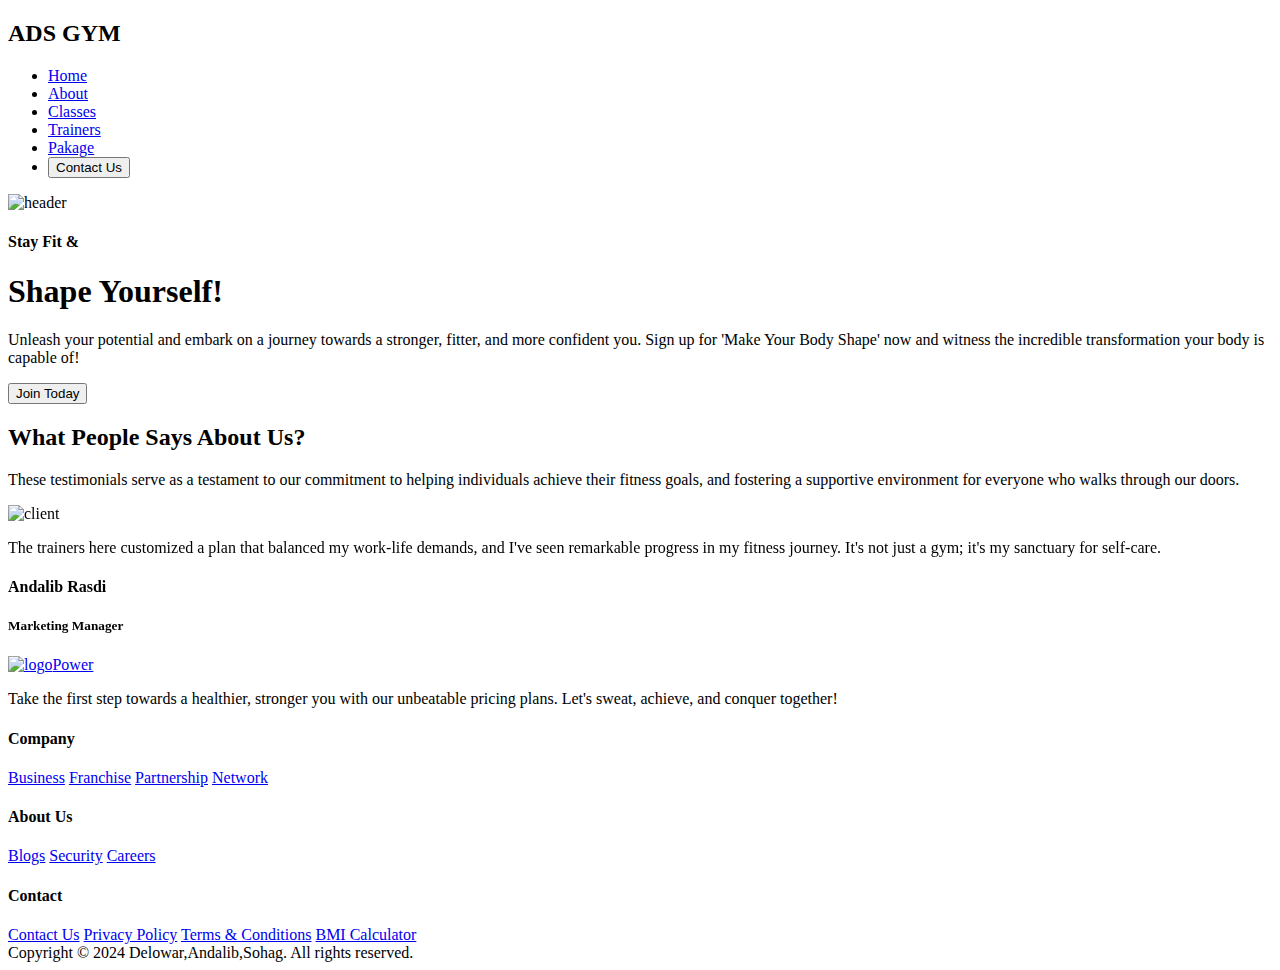
==== index.html @ e8a0ef26 "Add files via upload" ====
<!DOCTYPE html>
<html lang="en">
  <head>
    <meta charset="UTF-8" />
    <meta name="viewport" content="width=device-width, initial-scale=1.0" />
    <link
      href="https://cdn.jsdelivr.net/npm/remixicon@3.5.0/fonts/remixicon.css"
      rel="stylesheet"
    />
    <link
      rel="stylesheet"
      href="https://cdn.jsdelivr.net/npm/swiper@10/swiper-bundle.min.css"
    />
    <link rel="stylesheet" href="styles.css" />
    <title>Web Design Mastery | Power</title>
  </head>
  <body>
    <header class="header">
      <nav>
        <div class="nav__header">
          <div class="nav__logo">
            <h2>ADS GYM</h2>
          </div>
          <div class="nav__menu__btn" id="menu-btn">
            <span><i class="ri-menu-line"></i></span>
          </div>
        </div>
        <ul class="nav__links" id="nav-links">
          <li class="link"><a href="index.html">Home</a></li>
          <li class="link"><a href="about.html">About</a></li>
          <li class="link"><a href="classes.html">Classes</a></li>
          <li class="link"><a href="trainers.html">Trainers</a></li>
          <li class="link"><a href="pricing.html">Pakage</a></li>
          <li class="link"><button class="btn">Contact Us</button></li>
        </ul>
      
      </nav>
 
      <div class="section__container header__container" id="home">
        <div class="header__image">
          <img src="assets/header.png" alt="header" />
        </div>
        <div class="header__content">
          <h4>Stay Fit &</h4>
          <h1 class="section__header">Shape Yourself!</h1>
          <p>
            Unleash your potential and embark on a journey towards a stronger,
            fitter, and more confident you. Sign up for 'Make Your Body Shape'
            now and witness the incredible transformation your body is capable
            of!
          </p>
          <div class="header__btn">
            <a href="signup.html">
              <button class="btn">Join Today</button>
          </a>
          </div>
        </div>
      </div>
    </header>

    <section class="section__container client__container" id="client">
      <h2 class="section__header">What People Says About Us?</h2>
      <p class="section__description">
        These testimonials serve as a testament to our commitment to helping
        individuals achieve their fitness goals, and fostering a supportive
        environment for everyone who walks through our doors.
      </p>
      <div class="swiper">
        <div class="swiper-wrapper">
          <!-- Slides -->
          <div class="swiper-slide">
            <div class="client__card">
              <img src="assets/IMG_5374.jpg" alt="client"/>
              <div class="client__ratings">
                <span><i class="ri-star-fill"></i></span>
                <span><i class="ri-star-fill"></i></span>
                <span><i class="ri-star-fill"></i></span>
                <span><i class="ri-star-fill"></i></span>
                <span><i class="ri-star-line"></i></span>
              </div>
              <p>
                The trainers here customized a plan that balanced my work-life
                demands, and I've seen remarkable progress in my fitness
                journey. It's not just a gym; it's my sanctuary for self-care.
              </p>
              <h4>Andalib Rasdi</h4>
              <h5>Marketing Manager</h5>
            </div>
          </div>
          <div class="swiper-slide">
            <div class="client__card">
              <img src="assets/Picsart_23-02-26_22-36-34-573[308].jpg" alt="client" />
              <div class="client__ratings">
                <span><i class="ri-star-fill"></i></span>
                <span><i class="ri-star-fill"></i></span>
                <span><i class="ri-star-fill"></i></span>
                <span><i class="ri-star-fill"></i></span>
                <span><i class="ri-star-half-fill"></i></span>
              </div>
              <p>
                The trainers' expertise and the gym's commitment to cleanliness
                during these times have made it a safe haven for me to maintain
                my health and de-stress.
              </p>
              <h4>Delowar Husain</h4>
              <h5>Marketing Manager</h5>
            </div>
          </div>
          <div class="swiper-slide">
            <div class="client__card">
              <img src="assets/sohag.jpg" alt="client" />
              <div class="client__ratings">
                <span><i class="ri-star-fill"></i></span>
                <span><i class="ri-star-fill"></i></span>
                <span><i class="ri-star-fill"></i></span>
                <span><i class="ri-star-half-fill"></i></span>
                <span><i class="ri-star-line"></i></span>
              </div>
              <p>
                The variety of classes and the supportive community have kept me
                motivated. I've shed pounds, gained confidence, and found a new
                level of energy to inspire my students.
              </p>
              <h4>Sohag Ali</h4>
              <h5>Marketing Manager</h5>
            </div>
          </div>
          <div class="swiper-slide">
            <div class="client__card">
              <img src="assets" alt="client" />
              <div class="client__ratings">
                <span><i class="ri-star-fill"></i></span>
                <span><i class="ri-star-fill"></i></span>
                <span><i class="ri-star-fill"></i></span>
                <span><i class="ri-star-fill"></i></span>
                <span><i class="ri-star-fill"></i></span>
              </div>
              <p>
                This gym's 24/7 access has been a lifesaver. Whether it's a
                late-night workout or an early morning session, the convenience
                here is unbeatable.
              </p>
              <h4>Sal Sabily Sifath</h4>
              <h5>Entrepreneur</h5>
            </div>
          </div>
        </div>
      </div>
    </section>

    <footer class="footer">
      <div class="section__container footer__container">
        <div class="footer__col">
          <div class="footer__logo">
            <a href="#"><img src="assets/logo.png" alt="logo" />Power</a>
          </div>
          <p>
            Take the first step towards a healthier, stronger you with our
            unbeatable pricing plans. Let's sweat, achieve, and conquer
            together!
          </p>
          <div class="footer__socials">
            <a href="#"><i class="ri-facebook-fill"></i></a>
            <a href="#"><i class="ri-instagram-line"></i></a>
            <a href="#"><i class="ri-twitter-fill"></i></a>
          </div>
        </div>
        <div class="footer__col">
          <h4>Company</h4>
          <div class="footer__links">
            <a href="#">Business</a>
            <a href="#">Franchise</a>
            <a href="#">Partnership</a>
            <a href="#">Network</a>
          </div>
        </div>
        <div class="footer__col">
          <h4>About Us</h4>
          <div class="footer__links">
            <a href="#">Blogs</a>
            <a href="#">Security</a>
            <a href="#">Careers</a>
          </div>
        </div>
        <div class="footer__col">
          <h4>Contact</h4>
          <div class="footer__links">
            <a href="#">Contact Us</a>
            <a href="#">Privacy Policy</a>
            <a href="#">Terms & Conditions</a>
            <a href="#">BMI Calculator</a>
          </div>
        </div>
      </div>
      <div class="footer__bar">
        Copyright © 2024 Delowar,Andalib,Sohag. All rights reserved.
      </div>
    </footer>

    <script src="https://unpkg.com/scrollreveal"></script>
    <script src="https://cdn.jsdelivr.net/npm/swiper@10/swiper-bundle.min.js"></script>
    <script src="main.js"></script>
  </body>
</html>
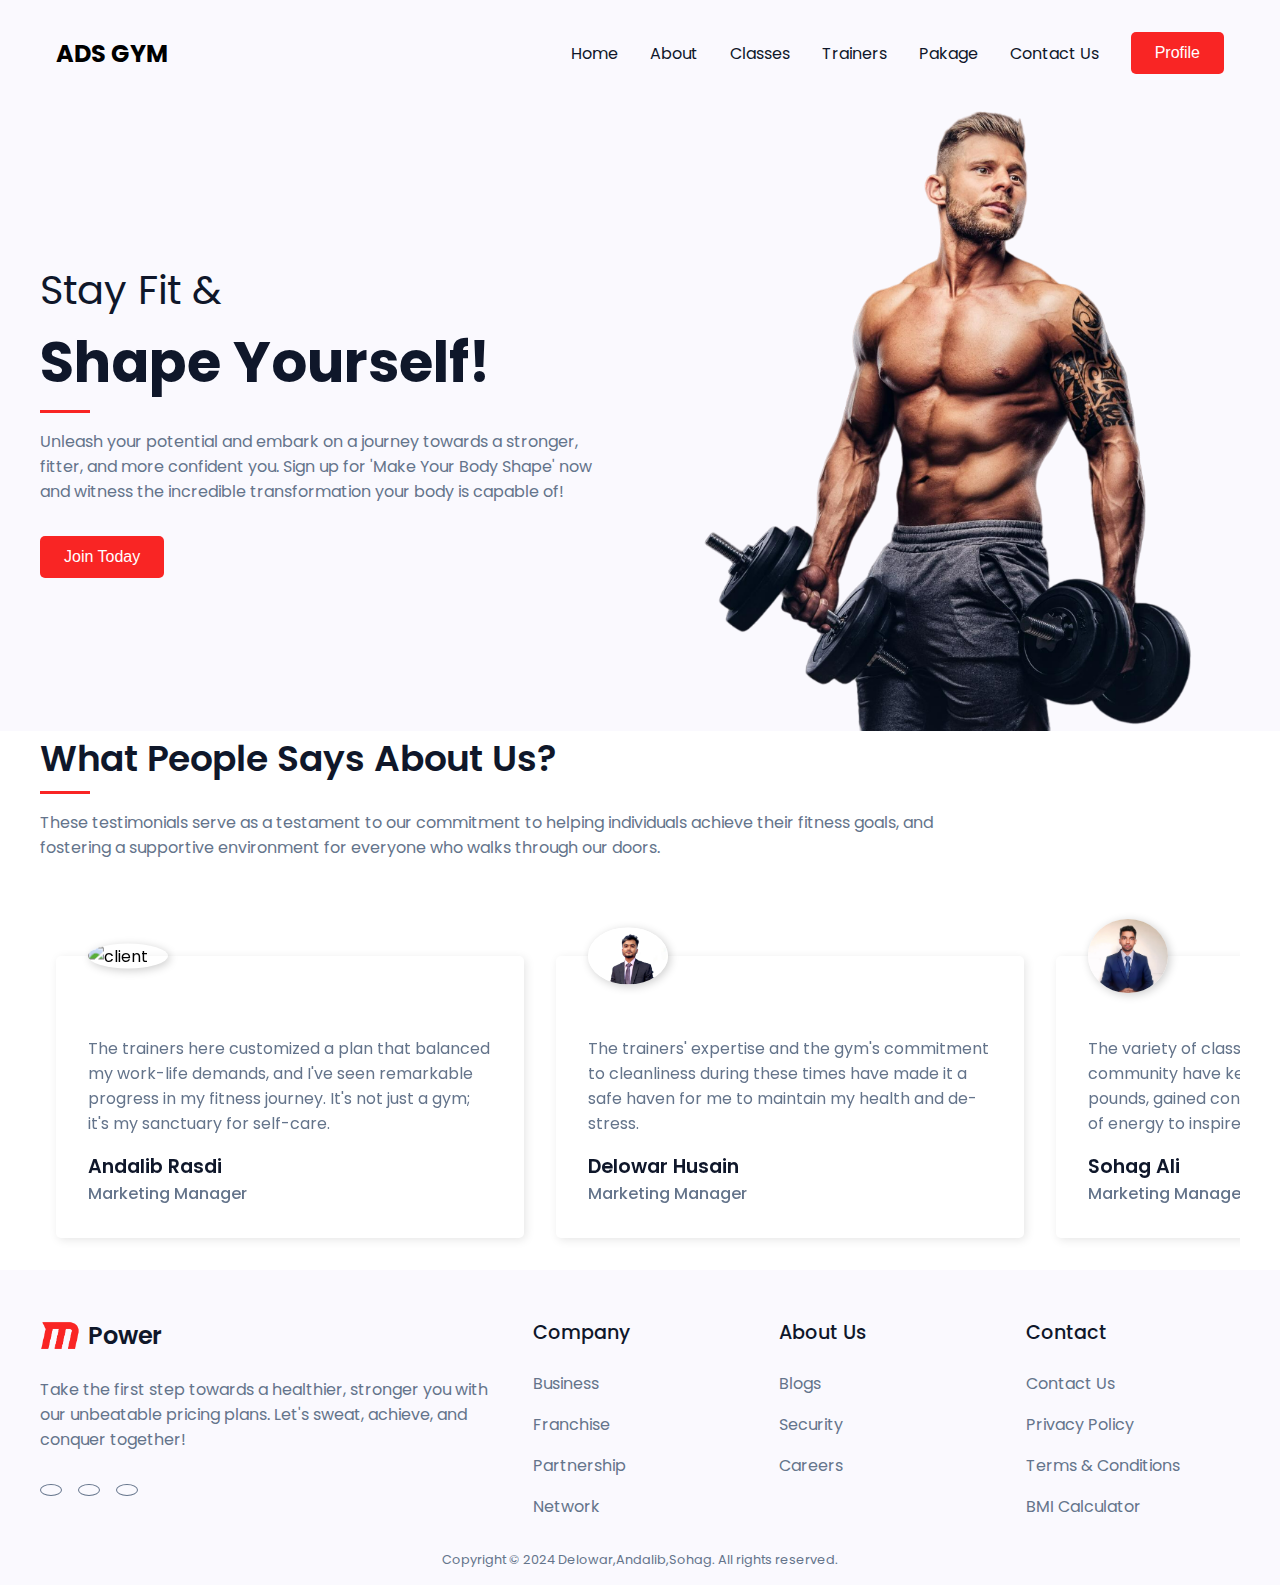
==== commit d6edc0f2: "added profile index.html" ====
--- a/index.html
+++ b/index.html
@@ -26,12 +26,13 @@
           </div>
         </div>
         <ul class="nav__links" id="nav-links">
-          <li class="link"><a href="index.html">Home</a></li>
+         <li class="link"><a href="index.html">Home</a></li>
           <li class="link"><a href="about.html">About</a></li>
           <li class="link"><a href="classes.html">Classes</a></li>
           <li class="link"><a href="trainers.html">Trainers</a></li>
           <li class="link"><a href="pricing.html">Pakage</a></li>
-          <li class="link"><button class="btn">Contact Us</button></li>
+          <li class="link"><a href="contact.html">Contact Us</a></li>
+          <li class="link"><a href="profile.html"><button class="btn">Profile</button></a></li>
         </ul>
       
       </nav>
--- a/styles.css
+++ b/styles.css
@@ -0,0 +1,647 @@
+@import url("https://fonts.googleapis.com/css2?family=Poppins:wght@400;500;600;700&display=swap");
+
+:root {
+  --primary-color: #f92524;
+  --primary-color-dark: #e91a1a;
+  --secondary-color: #faf9fe;
+  --text-dark: #0f172a;
+  --text-light: #64748b;
+  --white: #ffffff;
+  --max-width: 1200px;
+}
+
+* {
+  padding: 0;
+  margin: 0;
+  box-sizing: border-box;
+}
+
+.section__container {
+  max-width: var(--max-width);
+  margin: auto;
+  padding: 0;
+}
+
+.section__header {
+  position: relative;
+  padding-bottom: 0.5rem;
+  margin-bottom: 1rem;
+  font-size: 2.25rem;
+  font-weight: 600;
+  color: var(--text-dark);
+}
+
+.section__header::after {
+  position: absolute;
+  content: "";
+  left: 0;
+  bottom: 0;
+  width: 50px;
+  height: 3px;
+  background-color: var(--primary-color);
+}
+
+.section__description {
+  max-width: 900px;
+  color: var(--text-light);
+}
+
+.btn {
+  padding: 0.75rem 1.5rem;
+  outline: none;
+  border: none;
+  font-size: 1rem;
+  white-space: nowrap;
+  color: var(--white);
+  background-color: var(--primary-color);
+  border-radius: 5px;
+  cursor: pointer;
+  transition: 0.3s;
+}
+
+.btn:hover {
+  background-color: var(--primary-color-dark);
+}
+
+img {
+  display: flex;
+  width: 100%;
+}
+
+a {
+  text-decoration: none;
+  white-space: nowrap;
+}
+
+html,
+body {
+  scroll-behavior: smooth;
+}
+
+body {
+  font-family: "Poppins", sans-serif;
+}
+
+.header {
+  background-color: var(--secondary-color);
+}
+
+nav {
+  position: fixed;
+  isolation: isolate;
+  width: 100%;
+  z-index: 9;
+}
+
+.nav__header {
+  padding: 1rem;
+  width: 100%;
+  display: flex;
+  align-items: center;
+  justify-content: space-between;
+  background-color: var(--secondary-color);
+}
+
+.nav__logo a {
+  display: flex;
+  align-items: center;
+  gap: 0.5rem;
+  font-size: 1.5rem;
+  font-weight: 600;
+  color: var(--text-dark);
+}
+
+.nav__logo img {
+  max-width: 40px;
+}
+
+.nav__links {
+  position: absolute;
+  top: 68px;
+  left: 0;
+  width: 100%;
+  padding: 2rem;
+  list-style: none;
+  display: flex;
+  align-items: center;
+  justify-content: center;
+  flex-direction: column;
+  gap: 2rem;
+  background-color: var(--secondary-color);
+  transition: 0.5s;
+  z-index: -1;
+  transform: translateY(-100%);
+}
+
+.nav__links.open {
+  transform: translateY(0);
+}
+
+.link a {
+  color: var(--text-dark);
+  transition: 0.3s;
+}
+
+.link a:hover {
+  color: var(--primary-color);
+}
+
+.nav__menu__btn {
+  font-size: 1.5rem;
+  color: var(--text-dark);
+}
+
+.header__container {
+  display: grid;
+  gap: 2rem;
+}
+
+.header__image img {
+  max-width: 500px;
+  margin: auto;
+}
+
+.header__content h4 {
+  font-size: 2.5rem;
+  font-weight: 400;
+  color: var(--text-dark);
+}
+
+.header__content .section__header {
+  font-size: 3.5rem;
+  font-weight: 700;
+}
+
+.header__content p {
+  margin-bottom: 2rem;
+  color: var(--text-light);
+}
+
+.about__container {
+  display: grid;
+  gap: 2rem;
+}
+
+.about__image {
+  position: relative;
+  isolation: isolate;
+}
+
+.about__image img {
+  max-width: 500px;
+  margin: auto;
+}
+
+.about__image .about__bg {
+  position: absolute;
+  right: 2rem;
+  top: 3rem;
+  max-width: 250px;
+  z-index: -1;
+  opacity: 0.5;
+}
+
+.about__grid {
+  margin-top: 2rem;
+  display: grid;
+  gap: 2rem;
+}
+
+.about__card {
+  display: flex;
+  align-items: center;
+  gap: 1rem;
+}
+
+.about__card span {
+  padding: 11px 19px;
+  font-size: 2rem;
+  color: var(--primary-color);
+  border: 2px solid var(--primary-color);
+  border-radius: 100%;
+}
+
+.about__card h4 {
+  margin-bottom: 0.5rem;
+  font-size: 1.2rem;
+  font-weight: 500;
+  color: var(--text-dark);
+}
+
+.about__card p {
+  color: var(--text-light);
+}
+
+.class__grid {
+  margin-top: 4rem;
+  display: grid;
+  gap: 2rem;
+}
+
+@keyframes fadeIn {
+  from {
+      opacity: 0;
+      transform: translateY(20px); 
+  }
+  to {
+      opacity: 1;
+      transform: translateY(0);
+  }
+}
+
+
+.class__card {
+  opacity: 0;
+  animation: fadeIn 2.5s ease forwards; 
+}
+
+
+.class__card {
+  position: relative;
+  isolation: isolate;
+  display: flex;
+  flex-direction: column;
+  transition: 0.3s;
+}
+
+.class__card .class__bg {
+  position: absolute;
+  max-width: 175px;
+  top: -3rem;
+  right: -1rem;
+  z-index: -1;
+  opacity: 0;
+  transition: 0.3s;
+}
+
+
+.class__content {
+  flex: 1;
+  padding: 1rem;
+  background-color: var(--primary-color);
+  color: var(--white);
+}
+
+.class__content h4 {
+  margin-bottom: 5px;
+  font-size: 1.2rem;
+  font-weight: 500;
+}
+
+.trainer__container :is(.section__header, .section__description) {
+  width: fit-content;
+  margin-inline: auto;
+  text-align: center;
+}
+
+.trainer__container .section__header::after {
+  left: 50%;
+  transform: translateX(-50%);
+}
+
+.trainer__grid {
+  margin-top: 4rem;
+  display: grid;
+  align-items: center;
+}
+
+.trainer__card {
+  height: 100%;
+  display: grid;
+  align-items: center;
+}
+
+.trainer__card img {
+  height: 100%;
+  object-fit: cover;
+}
+
+.trainer__content {
+  padding: 2rem 1rem;
+}
+
+.trainer__content h4 {
+  font-size: 1.2rem;
+  font-weight: 600;
+  color: var(--text-dark);
+}
+
+.trainer__content h5 {
+  margin-bottom: 1rem;
+  font-size: 1rem;
+  font-weight: 500;
+  color: var(--text-light);
+}
+
+.trainer__content p {
+  margin-block: 1rem;
+  color: var(--text-light);
+}
+
+.trainer__socials {
+  display: flex;
+  align-items: center;
+  gap: 1rem;
+}
+
+.trainer__socials a {
+  font-size: 1.2rem;
+  color: var(--text-light);
+}
+
+.trainer__socials a:hover {
+  color: var(--primary-color);
+}
+
+.price__container :is(.section__header, .section__description) {
+  width: fit-content;
+  margin-inline: auto;
+  text-align: center;
+}
+
+.price__container .section__header::after {
+  left: 50%;
+  transform: translateX(-50%);
+}
+
+.price__grid {
+  margin-top: 4rem;
+  display: grid;
+  gap: 2rem;
+}
+
+.price__card {
+  padding: 2rem 1rem;
+  display: flex;
+  flex-direction: column;
+  text-align: center;
+  box-shadow: 2px 2px 10px rgba(0, 0, 0, 0.1);
+}
+
+.price__content {
+  flex: 1;
+  margin-bottom: 2rem;
+}
+
+.price__content img {
+  max-width: 70px;
+  margin-inline: auto;
+  margin-bottom: 1rem;
+}
+
+.price__content h4 {
+  margin-bottom: 1rem;
+  font-size: 1.2rem;
+  font-weight: 600;
+  color: var(--text-dark);
+}
+
+.price__content p {
+  margin-bottom: 1rem;
+  color: var(--text-light);
+}
+
+.price__content hr {
+  margin-bottom: 1rem;
+}
+
+.swiper {
+  margin-top: 2rem;
+  padding-bottom: 2rem;
+  width: 100%;
+}
+
+.swiper-slide {
+  max-width: 500px;
+  padding-inline: 1rem;
+  padding-top: 4rem;
+}
+
+.client__card {
+  position: relative;
+  padding-block: 4rem 2rem;
+  padding-inline: 2rem;
+  border-radius: 5px;
+  box-shadow: 2px 2px 10px rgba(0, 0, 0, 0.1);
+}
+
+.client__card img {
+  position: absolute;
+  top: 0;
+  left: 2rem;
+  transform: translateY(-50%);
+  max-width: 80px;
+  border-radius: 100%;
+  box-shadow: 2px 2px 10px rgba(0, 0, 0, 0.2);
+}
+
+.client__ratings {
+  margin-bottom: 1rem;
+  color: goldenrod;
+}
+
+.client__card p {
+  margin-bottom: 1rem;
+  color: var(--text-light);
+}
+
+.client__card h4 {
+  font-size: 1.2rem;
+  font-weight: 600;
+  color: var(--text-dark);
+}
+
+.client__card h5 {
+  font-size: 1rem;
+  font-weight: 500;
+  color: var(--text-light);
+}
+
+.footer {
+  background-color: var(--secondary-color);
+  padding-top: 3rem;
+}
+
+.footer__container {
+  display: grid;
+  gap: 2rem;
+}
+
+.footer__logo a {
+  margin-bottom: 1.5rem;
+  display: flex;
+  align-items: center;
+  gap: 0.5rem;
+  font-size: 1.5rem;
+  font-weight: 600;
+  color: var(--text-dark);
+}
+
+.footer__logo img {
+  max-width: 40px;
+}
+
+.footer__col p {
+  margin-bottom: 2rem;
+  color: var(--text-light);
+}
+
+.footer__socials {
+  display: flex;
+  align-items: center;
+  gap: 1rem;
+}
+
+.footer__socials a {
+  padding: 5px 10px;
+  font-size: 1.2rem;
+  color: var(--text-light);
+  border-radius: 100%;
+  border: 1px solid var(--text-light);
+}
+
+.footer__socials a:hover {
+  color: var(--primary-color);
+  border-color: var(--primary-color);
+}
+
+.footer__col h4 {
+  margin-bottom: 1.5rem;
+  font-size: 1.2rem;
+  font-weight: 500;
+  color: var(--text-dark);
+}
+
+.footer__links a {
+  display: block;
+  margin-bottom: 1rem;
+  color: var(--text-light);
+}
+
+.footer__links a:hover {
+  color: var(--primary-color);
+}
+
+.footer__bar {
+  padding: 1rem;
+  font-size: 0.8rem;
+  color: var(--text-light);
+  text-align: center;
+}
+
+@media (width > 480px) {
+  .class__grid {
+    grid-template-columns: repeat(2, 1fr);
+    gap: 2rem 1rem;
+  }
+
+  .trainer__grid {
+    grid-template-columns: repeat(2, 1fr);
+    align-items: center;
+  }
+
+  .trainer__card:nth-child(3) {
+    grid-area: 2/2/3/3;
+  }
+
+  .price__grid {
+    grid-template-columns: repeat(2, 1fr);
+    gap: 2rem 1rem;
+  }
+
+  .footer__container {
+    grid-template-columns: 2fr 1fr;
+  }
+}
+
+@media (width > 768px) {
+  nav {
+    position: static;
+    padding: 2rem 1rem;
+    max-width: var(--max-width);
+    margin-inline: auto;
+    display: flex;
+    align-items: center;
+    justify-content: space-between;
+    gap: 2rem;
+  }
+
+  .nav__header {
+    padding: 0;
+    background-color: transparent;
+  }
+
+  .nav__menu__btn {
+    display: none;
+  }
+
+  .nav__links {
+    position: static;
+    padding: 0;
+    flex-direction: row;
+    background-color: transparent;
+    transform: none;
+  }
+
+  .header__container {
+    padding-block: 0;
+    grid-template-columns: repeat(2, 1fr);
+    align-items: center;
+  }
+
+  .header__content {
+    padding-block: 5rem;
+    grid-area: 1/1/2/2;
+  }
+
+  .about__container {
+    grid-template-columns: repeat(2, 1fr);
+    align-items: center;
+  }
+
+  .about__grid {
+    gap: 3rem;
+  }
+
+  .class__grid {
+    grid-template-columns: repeat(4, 1fr);
+  }
+
+  .trainer__grid {
+    grid-template-columns: repeat(3, 1fr);
+  }
+
+  .trainer__card:nth-child(3) {
+    grid-area: unset;
+  }
+
+  .trainer__content {
+    padding: 2rem;
+  }
+
+  .price__grid {
+    grid-template-columns: repeat(3, 1fr);
+  }
+
+  .footer__container {
+    grid-template-columns: repeat(5, 1fr);
+  }
+
+  .footer__col:first-child {
+    grid-column: 1/3;
+  }
+}
+
+@media (width > 1024px) {
+  .class__grid {
+    gap: 2rem;
+  }
+
+  .price__grid {
+    gap: 2rem;
+  }
+
+  .price__card {
+    padding: 2rem;
+  }
+}
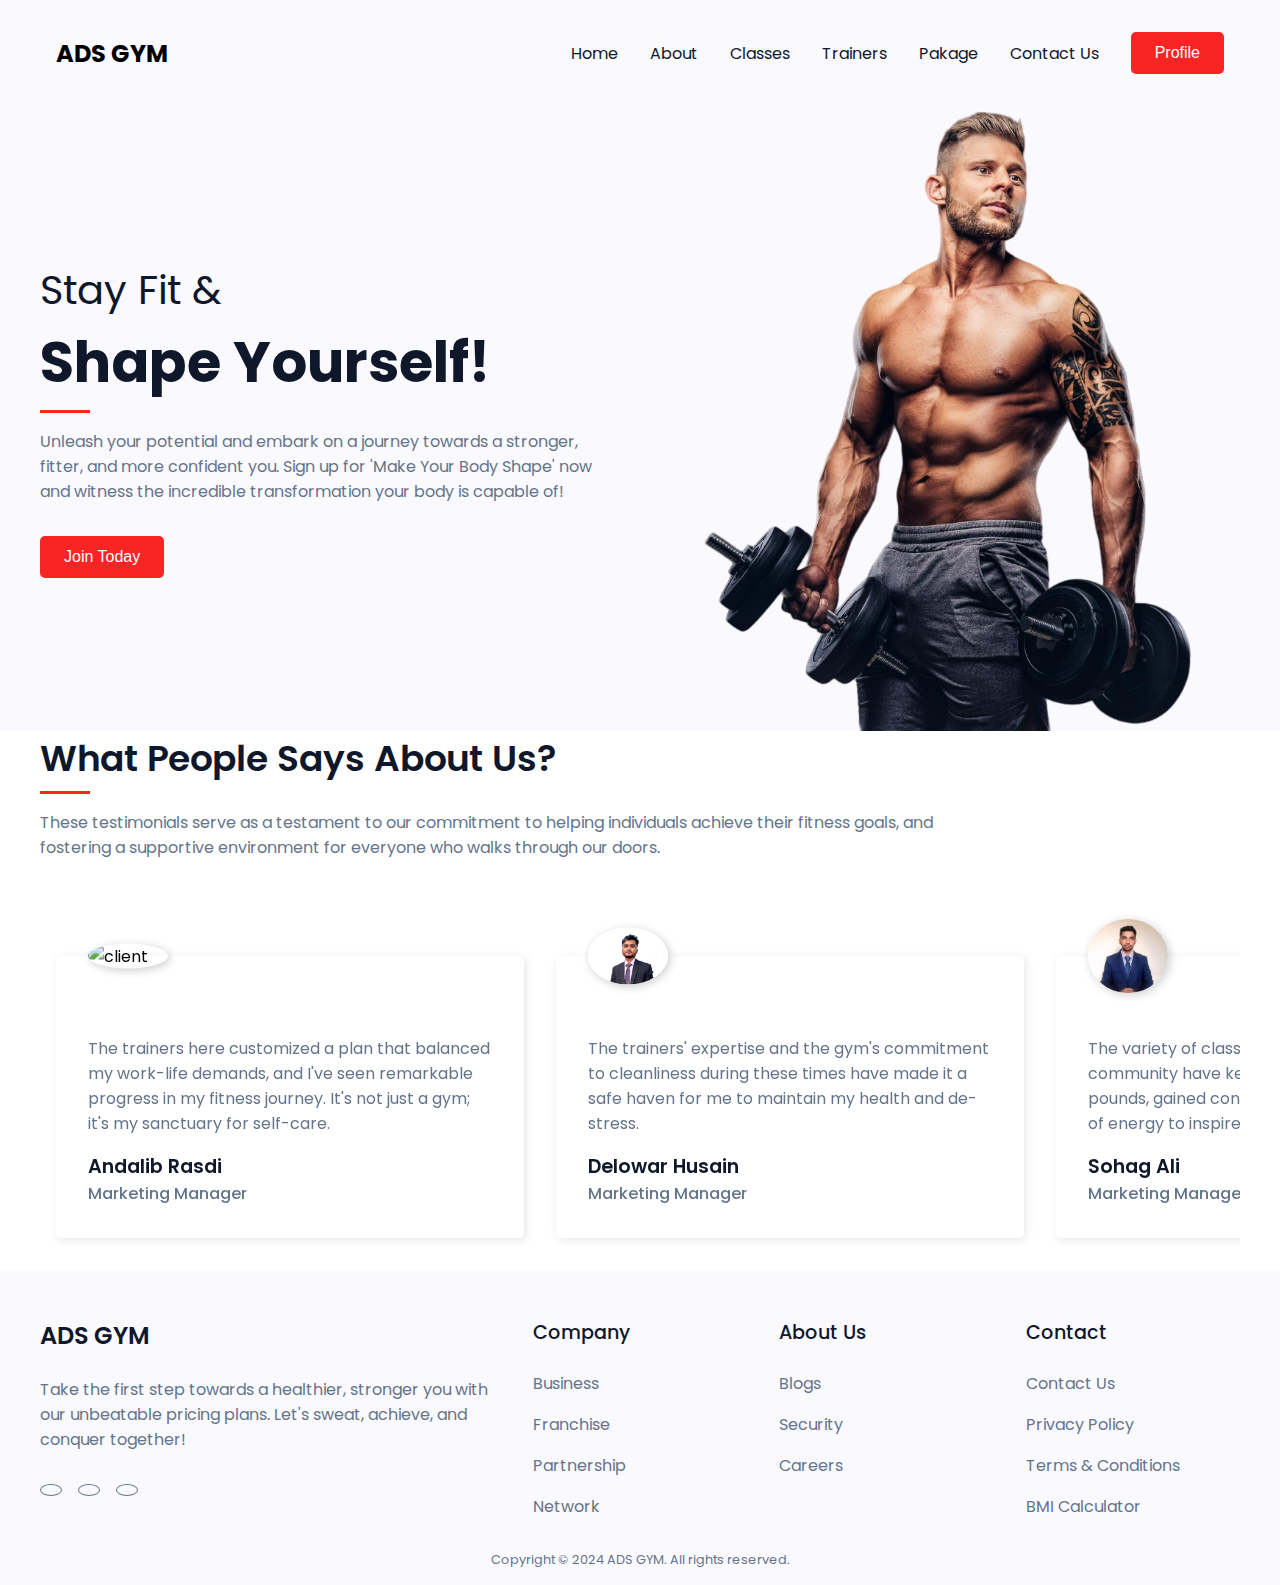
==== commit cdf3f576: "Update index.html" ====
--- a/index.html
+++ b/index.html
@@ -153,7 +153,7 @@
       <div class="section__container footer__container">
         <div class="footer__col">
           <div class="footer__logo">
-            <a href="#"><img src="assets/logo.png" alt="logo" />Power</a>
+            <a/>ADS GYM</a>
           </div>
           <p>
             Take the first step towards a healthier, stronger you with our
@@ -194,7 +194,7 @@
         </div>
       </div>
       <div class="footer__bar">
-        Copyright © 2024 Delowar,Andalib,Sohag. All rights reserved.
+        Copyright © 2024 ADS GYM. All rights reserved.
       </div>
     </footer>
 
--- a/styles.css
+++ b/styles.css
@@ -456,6 +456,161 @@
   font-weight: 500;
   color: var(--text-light);
 }
+/* Profile Page Styles */
+.profile-page {
+  margin-top: auto;
+  margin-left: 4cm;
+  font-family: Arial, sans-serif;
+  max-width: 1200px;
+  
+}
+
+/* Header Section */
+.profile-header {
+  display: flex;
+  justify-content: space-between;
+  align-items: center;
+  background-color:white;
+  color: black;
+  padding: 20px;
+  border-radius: 10px 10px 0 0;
+}
+
+.profile-header h3 {
+  font-size: 26px;
+  margin: 0;
+}
+
+.profile-options {
+  color: #fff;
+  font-size: 28px;
+  cursor: pointer;
+}
+
+/* Content Section with Left-Aligned Layout */
+.profile-content {
+  display: flex;
+  align-items: flex-start;
+  margin-top: 30px;
+}
+
+/* Profile Image */
+.profile-img {
+  width: 100px;
+  height: 100px;
+  border-radius: 50%;
+  object-fit: cover;
+  margin-right: 20px;
+  border: 3px solid #ff374f;
+}
+
+/* Profile Information */
+.profile-info {
+  font-size: 18px;
+  color: #333;
+  font-family:Arial, Helvetica, sans-serif;
+  line-height: 1.6;
+}
+
+.profile-info p {
+  margin: 10px 0;
+}
+
+.profile-info p strong {
+  font-weight: bold;
+  color: #666;
+}
+
+
+/* Contact Section */
+.contact-section {
+  display: flex;
+  flex-direction: column;
+  align-items: center;
+  padding: 40px 20px;
+  background: #f9f9f9;
+  margin: 20px 0;
+}
+
+/* Contact Details */
+.contact-details {
+  text-align: center;
+  margin-bottom: 30px;
+}
+
+.contact-details h2 {
+  font-size: 24px;
+  margin-bottom: 10px;
+  color: #333;
+}
+
+.contact-details p {
+  font-size: 16px;
+  color: #555;
+  margin: 5px 0;
+}
+
+/* Contact Form */
+.contact-form {
+  width: 100%;
+  max-width: 600px;
+  background: #fff;
+  padding: 20px;
+  border: 1px solid #ddd;
+  border-radius: 8px;
+  box-shadow: 0px 4px 8px rgba(0, 0, 0, 0.1);
+}
+
+.contact-form label {
+  display: block;
+  margin-bottom: 5px;
+  font-weight: bold;
+  color: #333;
+}
+
+.contact-form input,
+.contact-form textarea {
+  width: 100%;
+  padding: 10px;
+  margin-bottom: 15px;
+  border: 1px solid #ccc;
+  border-radius: 4px;
+  font-size: 14px;
+}
+
+.contact-form button {
+  background: #ff4d4d;
+  color: #fff;
+  border: none;
+  padding: 12px 20px;
+  font-size: 16px;
+  border-radius: 4px;
+  cursor: pointer;
+  width: 100%;
+}
+
+.contact-form button:hover {
+  background: #e63939;
+  transition: background-color 0.3s;
+}
+
+/* Responsive Design */
+@media (min-width: 768px) {
+  .contact-section {
+    flex-direction: row;
+    justify-content: space-between;
+    gap: 20px;
+  }
+
+  .contact-details {
+    flex: 1;
+  }
+
+  .contact-form {
+    flex: 1;
+  }
+}
+
 
 .footer {
   background-color: var(--secondary-color);
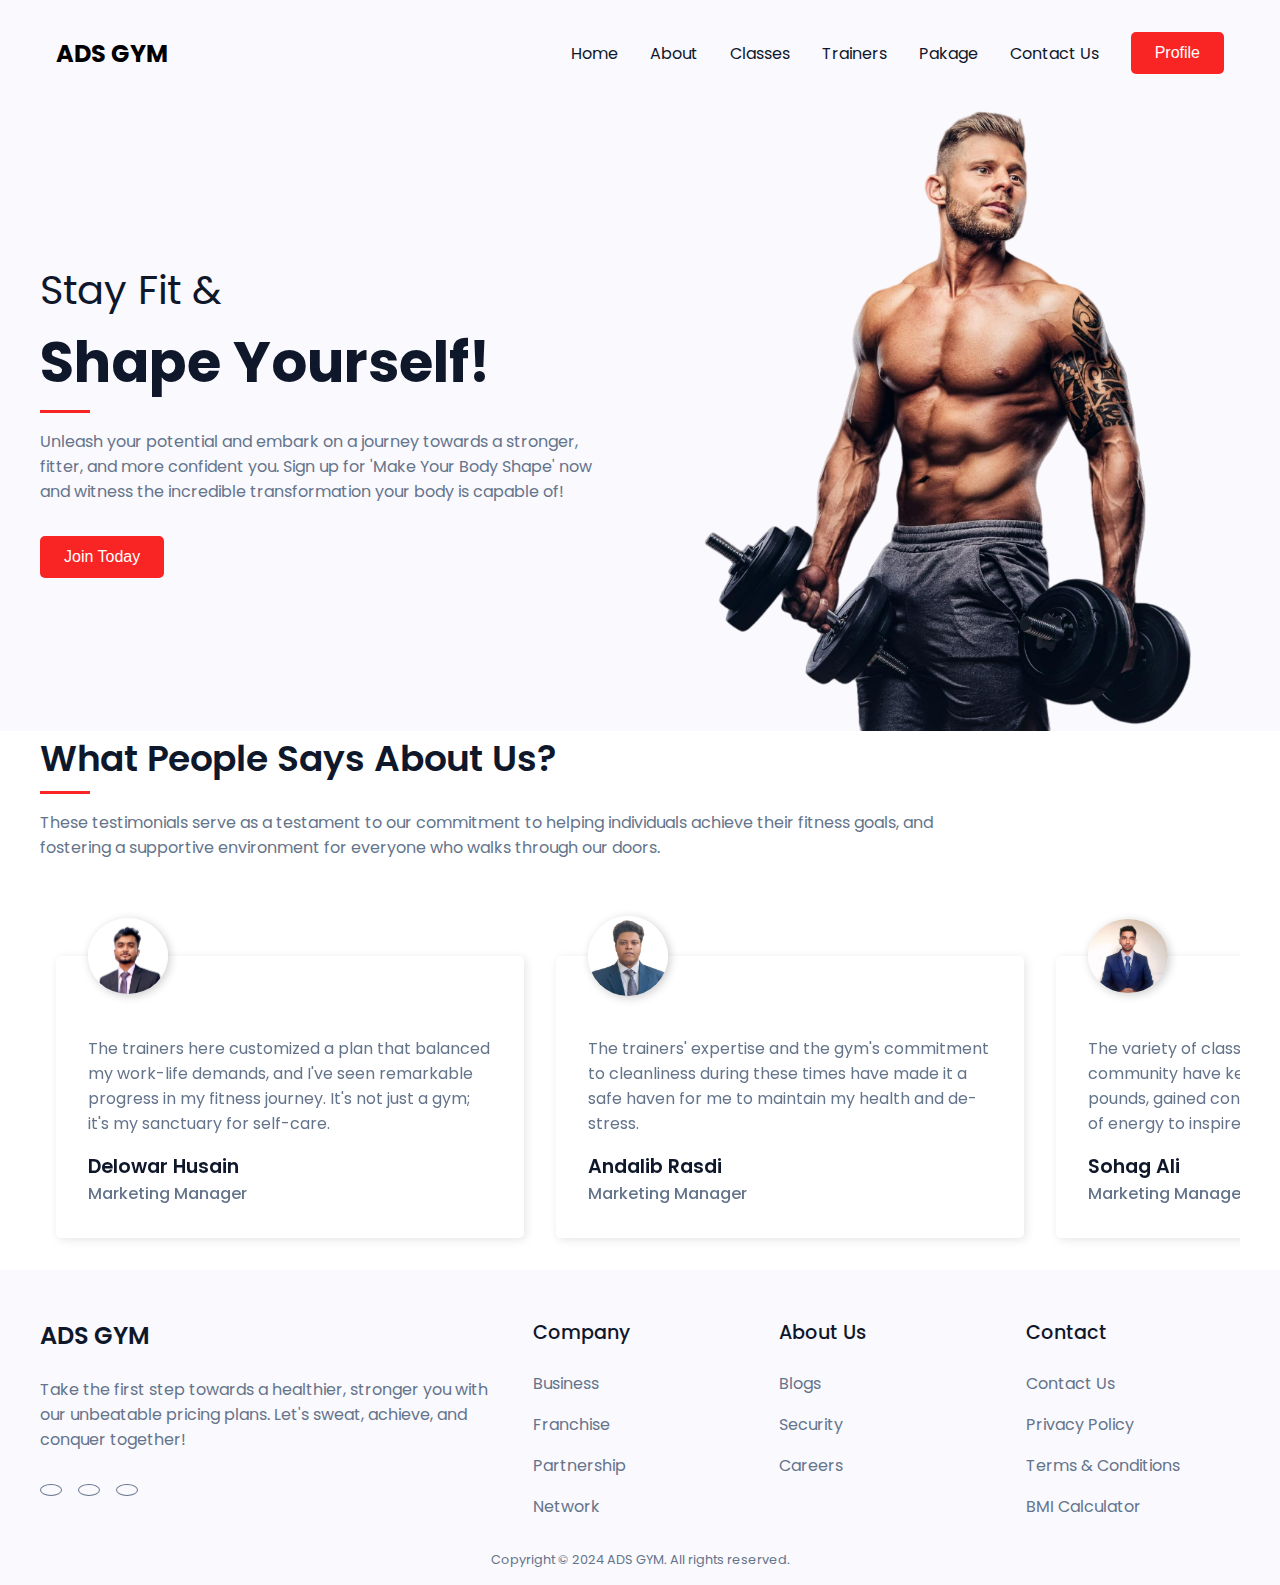
==== commit 5f21d38c: "Update index.html" ====
--- a/index.html
+++ b/index.html
@@ -59,95 +59,95 @@
       </div>
     </header>
 
-    <section class="section__container client__container" id="client">
-      <h2 class="section__header">What People Says About Us?</h2>
-      <p class="section__description">
-        These testimonials serve as a testament to our commitment to helping
-        individuals achieve their fitness goals, and fostering a supportive
-        environment for everyone who walks through our doors.
-      </p>
-      <div class="swiper">
-        <div class="swiper-wrapper">
-          <!-- Slides -->
-          <div class="swiper-slide">
-            <div class="client__card">
-              <img src="assets/IMG_5374.jpg" alt="client"/>
-              <div class="client__ratings">
-                <span><i class="ri-star-fill"></i></span>
-                <span><i class="ri-star-fill"></i></span>
-                <span><i class="ri-star-fill"></i></span>
-                <span><i class="ri-star-fill"></i></span>
-                <span><i class="ri-star-line"></i></span>
-              </div>
-              <p>
-                The trainers here customized a plan that balanced my work-life
-                demands, and I've seen remarkable progress in my fitness
-                journey. It's not just a gym; it's my sanctuary for self-care.
-              </p>
-              <h4>Andalib Rasdi</h4>
-              <h5>Marketing Manager</h5>
-            </div>
-          </div>
-          <div class="swiper-slide">
-            <div class="client__card">
-              <img src="assets/Picsart_23-02-26_22-36-34-573[308].jpg" alt="client" />
-              <div class="client__ratings">
-                <span><i class="ri-star-fill"></i></span>
-                <span><i class="ri-star-fill"></i></span>
-                <span><i class="ri-star-fill"></i></span>
-                <span><i class="ri-star-fill"></i></span>
-                <span><i class="ri-star-half-fill"></i></span>
-              </div>
-              <p>
-                The trainers' expertise and the gym's commitment to cleanliness
-                during these times have made it a safe haven for me to maintain
-                my health and de-stress.
-              </p>
-              <h4>Delowar Husain</h4>
-              <h5>Marketing Manager</h5>
-            </div>
-          </div>
-          <div class="swiper-slide">
-            <div class="client__card">
-              <img src="assets/sohag.jpg" alt="client" />
-              <div class="client__ratings">
-                <span><i class="ri-star-fill"></i></span>
-                <span><i class="ri-star-fill"></i></span>
-                <span><i class="ri-star-fill"></i></span>
-                <span><i class="ri-star-half-fill"></i></span>
-                <span><i class="ri-star-line"></i></span>
-              </div>
-              <p>
-                The variety of classes and the supportive community have kept me
-                motivated. I've shed pounds, gained confidence, and found a new
-                level of energy to inspire my students.
-              </p>
-              <h4>Sohag Ali</h4>
-              <h5>Marketing Manager</h5>
-            </div>
-          </div>
-          <div class="swiper-slide">
-            <div class="client__card">
-              <img src="assets" alt="client" />
-              <div class="client__ratings">
-                <span><i class="ri-star-fill"></i></span>
-                <span><i class="ri-star-fill"></i></span>
-                <span><i class="ri-star-fill"></i></span>
-                <span><i class="ri-star-fill"></i></span>
-                <span><i class="ri-star-fill"></i></span>
-              </div>
-              <p>
-                This gym's 24/7 access has been a lifesaver. Whether it's a
-                late-night workout or an early morning session, the convenience
-                here is unbeatable.
-              </p>
-              <h4>Sal Sabily Sifath</h4>
-              <h5>Entrepreneur</h5>
-            </div>
-          </div>
-        </div>
-      </div>
-    </section>
+     <section class="section__container client__container" id="client">
+    <h2 class="section__header">What People Says About Us?</h2>
+    <p class="section__description">
+      These testimonials serve as a testament to our commitment to helping
+      individuals achieve their fitness goals, and fostering a supportive
+      environment for everyone who walks through our doors.
+    </p>
+    <div class="swiper">
+      <div class="swiper-wrapper">
+        <!-- Slides -->
+        <div class="swiper-slide">
+          <div class="client__card">
+            <img src="assets/Picsart_23-02-26_22-36-34-573[308].jpg" alt="client"/>
+            <div class="client__ratings">
+              <span><i class="ri-star-fill"></i></span>
+              <span><i class="ri-star-fill"></i></span>
+              <span><i class="ri-star-fill"></i></span>
+              <span><i class="ri-star-fill"></i></span>
+              <span><i class="ri-star-line"></i></span>
+            </div>
+            <p>
+              The trainers here customized a plan that balanced my work-life
+              demands, and I've seen remarkable progress in my fitness
+              journey. It's not just a gym; it's my sanctuary for self-care.
+            </p>
+            <h4>Delowar Husain</h4>
+            <h5>Marketing Manager</h5>
+          </div>
+        </div>
+        <div class="swiper-slide">
+          <div class="client__card">
+            <img src="assets/anda-Photoroom.jpg" alt="client" />
+            <div class="client__ratings">
+              <span><i class="ri-star-fill"></i></span>
+              <span><i class="ri-star-fill"></i></span>
+              <span><i class="ri-star-fill"></i></span>
+              <span><i class="ri-star-fill"></i></span>
+              <span><i class="ri-star-half-fill"></i></span>
+            </div>
+            <p>
+              The trainers' expertise and the gym's commitment to cleanliness
+              during these times have made it a safe haven for me to maintain
+              my health and de-stress.
+            </p>
+            <h4>Andalib Rasdi</h4>
+            <h5>Marketing Manager</h5>
+          </div>
+        </div>
+        <div class="swiper-slide">
+          <div class="client__card">
+            <img src="assets/sohag.jpg" alt="client" />
+            <div class="client__ratings">
+              <span><i class="ri-star-fill"></i></span>
+              <span><i class="ri-star-fill"></i></span>
+              <span><i class="ri-star-fill"></i></span>
+              <span><i class="ri-star-half-fill"></i></span>
+              <span><i class="ri-star-line"></i></span>
+            </div>
+            <p>
+              The variety of classes and the supportive community have kept me
+              motivated. I've shed pounds, gained confidence, and found a new
+              level of energy to inspire my students.
+            </p>
+            <h4>Sohag Ali</h4>
+            <h5>Marketing Manager</h5>
+          </div>
+        </div>
+        <div class="swiper-slide">
+          <div class="client__card">
+            <img src="assets" alt="client" />
+            <div class="client__ratings">
+              <span><i class="ri-star-fill"></i></span>
+              <span><i class="ri-star-fill"></i></span>
+              <span><i class="ri-star-fill"></i></span>
+              <span><i class="ri-star-fill"></i></span>
+              <span><i class="ri-star-fill"></i></span>
+            </div>
+            <p>
+              This gym's 24/7 access has been a lifesaver. Whether it's a
+              late-night workout or an early morning session, the convenience
+              here is unbeatable.
+            </p>
+            <h4>Sal Sabily Sifath</h4>
+            <h5>Entrepreneur</h5>
+          </div>
+        </div>
+      </div>
+    </div>
+  </section>
 
     <footer class="footer">
       <div class="section__container footer__container">
